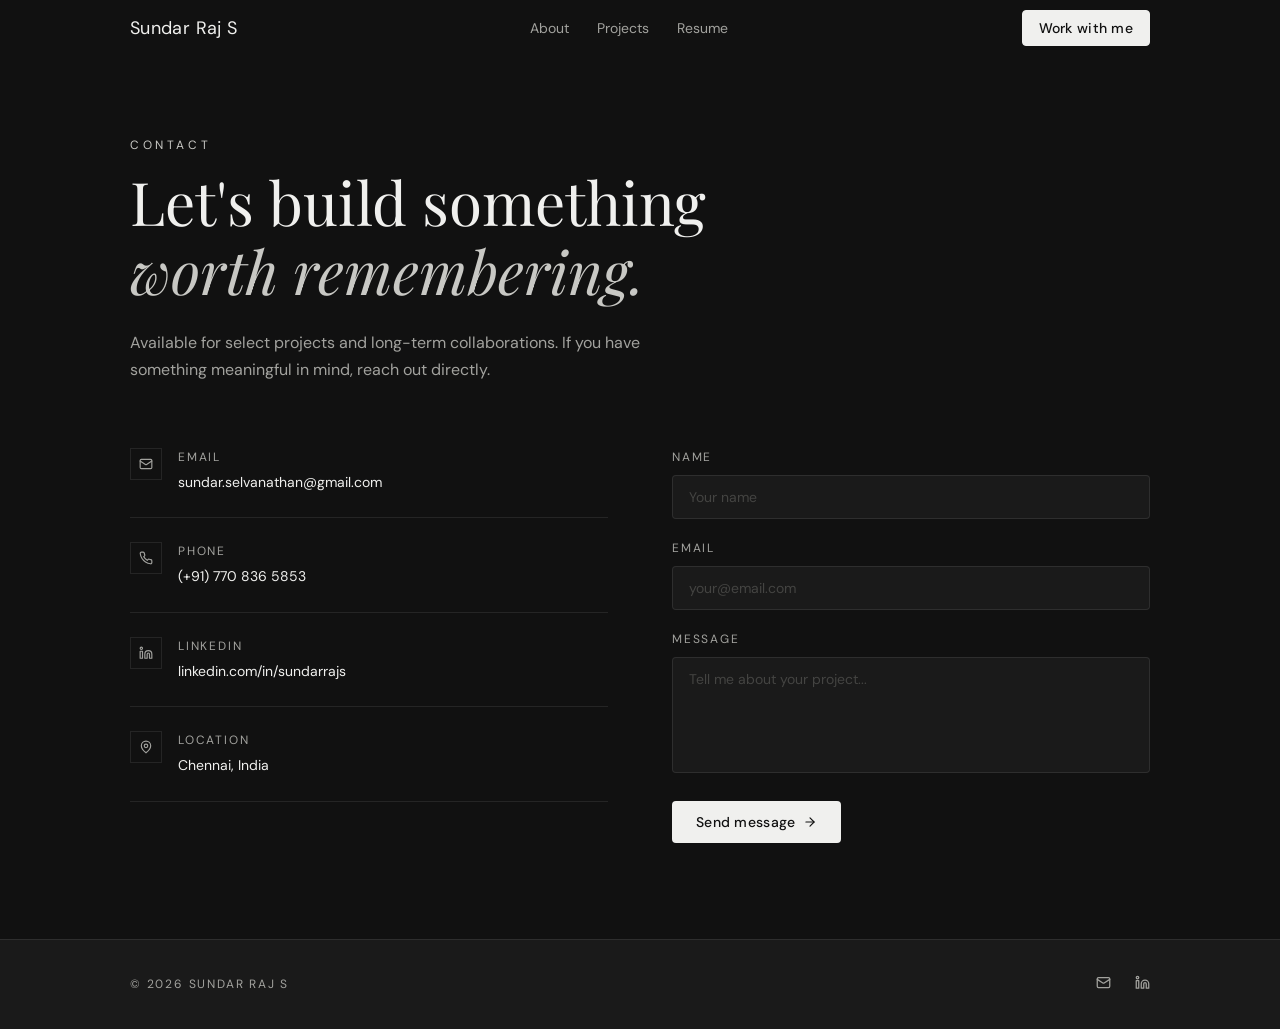
==== contact/index.html @ c05ba586 "refactor(urls): convert site pages to directory structure for clean extensionless URLs" ====
<!DOCTYPE html>
<html lang="en">
<head>
  <meta charset="UTF-8">
  <meta name="viewport" content="width=device-width, initial-scale=1.0">
  <title>Contact | Sundar Raj S</title>
  <meta name="description" content="Get in touch with Sundar Raj S - Available for select projects and long-term collaborations.">
  
  <link rel="stylesheet" href="../style.css?v=4.0.0">
  <link rel="icon" type="image/png" href="../assets/images/favicon.png">
  
  <!-- Microsoft Clarity -->
  <script type="text/javascript">
      (function(c,l,a,r,i,t,y){
          c[a]=c[a]||function(){(c[a].q=c[a].q||[]).push(arguments)};
          t=l.createElement(r);t.async=1;t.src="https://www.clarity.ms/tag/"+i;
          y=l.getElementsByTagName(r)[0];y.parentNode.insertBefore(t,y);
      })(window, document, "clarity", "script", "xtdjxrdz0n");
  </script>
</head>
<body>

  <!-- Header & Navigation -->
  <header id="main-header">
    <nav class="nav-container">
      <a href="../" class="nav-logo">Sundar Raj S</a>
      
      <ul class="nav-links" id="nav-links">
        <li><a href="../" class="nav-link">About</a></li>
        <li><a href="../projects/" class="nav-link">Projects</a></li>
        <li><a href="../resume/" class="nav-link">Resume</a></li>
      </ul>

      <div class="nav-controls">
        <a href="../contact/" class="btn-work active">Work with me</a>

        <button id="menu-btn" class="menu-toggle-btn" aria-label="Toggle navigation menu" aria-expanded="false" aria-controls="nav-links">
          <span class="menu-bar"></span>
          <span class="menu-bar"></span>
          <span class="menu-bar"></span>
        </button>
      </div>
    </nav>
  </header>

  <main>
    <section class="contact-page-section">
      <div class="container">
        <!-- Header -->
        <div class="reveal" style="margin-bottom: 4rem">
          <span class="section-subtitle">Contact</span>
          <h1 class="contact-headline">
            Let's build something<br>
            <em>worth remembering.</em>
          </h1>
          <p class="contact-subtext">
            Available for select projects and long-term collaborations. If you have something meaningful in mind, reach out directly.
          </p>
        </div>

        <div class="contact-grid">
          <!-- Contact Info -->
          <div class="contact-info-list reveal">
            <!-- Email -->
            <div class="contact-info-item">
              <div class="contact-icon-box">
                <svg viewBox="0 0 24 24" fill="none" stroke="currentColor" stroke-width="2" stroke-linecap="round" stroke-linejoin="round">
                  <rect width="20" height="16" x="2" y="4" rx="2"></rect>
                  <path d="m22 7-8.97 5.7a1.94 1.94 0 0 1-2.06 0L2 7"></path>
                </svg>
              </div>
              <div>
                <p class="contact-info-label">Email</p>
                <p class="contact-info-value"><a href="mailto:sundar.selvanathan@gmail.com">sundar.selvanathan@gmail.com</a></p>
              </div>
            </div>

            <!-- Phone -->
            <div class="contact-info-item">
              <div class="contact-icon-box">
                <svg viewBox="0 0 24 24" fill="none" stroke="currentColor" stroke-width="2" stroke-linecap="round" stroke-linejoin="round">
                  <path d="M22 16.92v3a2 2 0 0 1-2.18 2 19.79 19.79 0 0 1-8.63-3.07 19.5 19.5 0 0 1-6-6 19.79 19.79 0 0 1-3.07-8.67A2 2 0 0 1 4.11 2h3a2 2 0 0 1 2 1.72 12.84 12.84 0 0 0 .7 2.81 2 2 0 0 1-.45 2.11L8.09 9.91a16 16 0 0 0 6 6l1.27-1.27a2 2 0 0 1 2.11-.45 12.84 12.84 0 0 0 2.81.7A2 2 0 0 1 22 16.92z"></path>
                </svg>
              </div>
              <div>
                <p class="contact-info-label">Phone</p>
                <p class="contact-info-value"><a href="tel:+917708365853">(+91) 770 836 5853</a></p>
              </div>
            </div>

            <!-- LinkedIn -->
            <div class="contact-info-item">
              <div class="contact-icon-box">
                <svg viewBox="0 0 24 24" fill="none" stroke="currentColor" stroke-width="2" stroke-linecap="round" stroke-linejoin="round">
                  <path d="M16 8a6 6 0 0 1 6 6v7h-4v-7a2 2 0 0 0-2-2 2 2 0 0 0-2 2v7h-4v-7a6 6 0 0 1 6-6z"></path>
                  <rect width="4" height="12" x="2" y="9"></rect>
                  <circle cx="4" cy="4" r="2"></circle>
                </svg>
              </div>
              <div>
                <p class="contact-info-label">LinkedIn</p>
                <p class="contact-info-value"><a href="https://linkedin.com/in/sundarrajs" target="_blank" rel="noopener noreferrer">linkedin.com/in/sundarrajs</a></p>
              </div>
            </div>

            <!-- Location -->
            <div class="contact-info-item">
              <div class="contact-icon-box">
                <svg viewBox="0 0 24 24" fill="none" stroke="currentColor" stroke-width="2" stroke-linecap="round" stroke-linejoin="round">
                  <path d="M20 10c0 6-8 12-8 12s-8-6-8-12a8 8 0 0 1 16 0Z"></path>
                  <circle cx="12" cy="10" r="3"></circle>
                </svg>
              </div>
              <div>
                <p class="contact-info-label">Location</p>
                <p class="contact-info-value">Chennai, India</p>
              </div>
            </div>
          </div>

          <!-- Contact Form -->
          <div class="reveal">
            <form id="contact-form" class="contact-form">
              <input type="hidden" name="access_key" value="5748bf14-3ea9-4dca-8d05-3f5ce3cd092b">
              <div>
                <label for="name">Name</label>
                <input type="text" id="name" name="name" placeholder="Your name" required>
              </div>
              <div>
                <label for="email">Email</label>
                <input type="email" id="email" name="email" placeholder="your@email.com" required>
              </div>
              <div>
                <label for="message">Message</label>
                <textarea id="message" name="message" rows="5" placeholder="Tell me about your project..." required></textarea>
              </div>
              <button type="submit" class="btn-submit">
                <span>Send message</span>
                <svg viewBox="0 0 24 24" fill="none" stroke="currentColor" stroke-width="2" stroke-linecap="round" stroke-linejoin="round">
                  <line x1="5" y1="12" x2="19" y2="12"></line>
                  <polyline points="12 5 19 12 12 19"></polyline>
                </svg>
              </button>
            </form>

            <!-- Success state (hidden by default) -->
            <div id="contact-success" class="contact-success" style="display: none">
              <div class="contact-success-icon">
                <svg viewBox="0 0 24 24" fill="none" stroke="currentColor" stroke-width="2" stroke-linecap="round" stroke-linejoin="round">
                  <line x1="22" y1="2" x2="11" y2="13"></line>
                  <polygon points="22 2 15 22 11 13 2 9 22 2"></polygon>
                </svg>
              </div>
              <h3>Message sent.</h3>
              <p>I'll get back to you soon.</p>
            </div>
          </div>
        </div>
      </div>
    </section>
  </main>

  <!-- Footer -->
  <footer class="main-footer">
    <div class="container footer-container">
      <p>&copy; 2026 Sundar Raj S</p>
      <div class="social-links">
        <a href="mailto:sundar.selvanathan@gmail.com" aria-label="Email">
          <svg viewBox="0 0 24 24" fill="none" stroke="currentColor" stroke-width="2" stroke-linecap="round" stroke-linejoin="round">
            <rect width="20" height="16" x="2" y="4" rx="2"></rect>
            <path d="m22 7-8.97 5.7a1.94 1.94 0 0 1-2.06 0L2 7"></path>
          </svg>
        </a>
        <a href="https://linkedin.com/in/sundarrajs" target="_blank" rel="noopener noreferrer" aria-label="LinkedIn">
          <svg viewBox="0 0 24 24" fill="none" stroke="currentColor" stroke-width="2" stroke-linecap="round" stroke-linejoin="round">
            <path d="M16 8a6 6 0 0 1 6 6v7h-4v-7a2 2 0 0 0-2-2 2 2 0 0 0-2 2v7h-4v-7a6 6 0 0 1 6-6z"></path>
            <rect width="4" height="12" x="2" y="9"></rect>
            <circle cx="4" cy="4" r="2"></circle>
          </svg>
        </a>
      </div>
    </div>
  </footer>

  <script src="../script.js?v=4.2.0"></script>
</body>
</html>
---- style.css ----
/* ==========================================================================
   DESIGN TOKENS - EDITORIAL BRUTALIST (Figma Make)
   ========================================================================== */

@import url('https://fonts.googleapis.com/css2?family=Playfair+Display:ital,wght@0,400;0,500;0,600;1,400;1,500&family=DM+Sans:wght@300;400;500&display=swap');

:root {
  /* Fonts */
  --font-serif: 'Playfair Display', Georgia, serif;
  --font-sans: 'DM Sans', system-ui, -apple-system, sans-serif;

  /* Palette */
  --bg-primary: #111111;
  --bg-secondary: #1a1a1a;
  --bg-card: #1b1b1b;
  --text-primary: #f0f0ee;
  --text-secondary: #c8c8c4;
  --text-muted: #a2a29e;
  --border-color: rgba(240, 240, 238, 0.09);
  --accent: #c8c8c4;

  /* Layout */
  --max-width: 1100px;
  --header-height: 56px;
  --radius: 4px;
  --transition-smooth: all 0.3s cubic-bezier(0.16, 1, 0.3, 1);
}

/* ==========================================================================
   BASE & RESET
   ========================================================================== */

*, *::before, *::after {
  box-sizing: border-box;
  margin: 0;
  padding: 0;
}

html {
  scroll-behavior: smooth;
  scroll-padding-top: var(--header-height);
  font-size: 16px;
}

body {
  font-family: var(--font-sans);
  font-weight: 400;
  background-color: var(--bg-primary);
  color: var(--text-primary);
  line-height: 1.6;
  overflow-x: hidden;
}

h1, h2, h3, h4 {
  font-weight: 500;
  line-height: 1.5;
}

a {
  color: inherit;
  text-decoration: none;
  transition: var(--transition-smooth);
}

ul {
  list-style: none;
}

img {
  max-width: 100%;
  height: auto;
  display: block;
}

/* ==========================================================================
   LAYOUT UTILITIES
   ========================================================================== */

.container {
  max-width: var(--max-width);
  margin: 0 auto;
  padding: 0 2.5rem;
  width: 100%;
}

@media (min-width: 768px) {
  .container {
    padding: 0 2.5rem;
  }
}

/* ==========================================================================
   HEADER & NAVIGATION
   ========================================================================== */

#main-header {
  position: fixed;
  top: 0;
  left: 0;
  right: 0;
  z-index: 1000;
  height: var(--header-height);
  transition: background-color 0.4s ease, border-color 0.4s ease;
  background: transparent;
}

#main-header.scrolled {
  background: rgba(17, 17, 17, 0.96);
  backdrop-filter: blur(4px);
  -webkit-backdrop-filter: blur(4px);
  border-bottom: 1px solid var(--border-color);
}

.nav-container {
  max-width: var(--max-width);
  margin: 0 auto;
  padding: 0 2.5rem;
  height: 100%;
  display: flex;
  justify-content: space-between;
  align-items: center;
}

.nav-logo {
  font-weight: 400;
  font-size: 1.125rem;
  color: var(--text-primary);
  letter-spacing: 0.02em;
}

.nav-logo:hover {
  color: var(--text-secondary);
}

.nav-links {
  display: flex;
  gap: 0.25rem;
}

.nav-link {
  font-weight: 400;
  font-size: 0.875rem;
  color: var(--text-muted);
  padding: 0.375rem 0.75rem;
  transition: color 0.2s ease;
}

.nav-link:hover {
  color: var(--text-primary);
}

.nav-link.active {
  color: var(--text-primary);
}

.nav-controls {
  display: flex;
  align-items: center;
  gap: 0.75rem;
}

/* "Work with me" button */
.btn-work {
  font-size: 0.875rem;
  font-weight: 500;
  padding: 0.375rem 1rem;
  border: 1px solid var(--border-color);
  border-radius: var(--radius);
  color: var(--text-primary);
  letter-spacing: 0.02em;
  transition: all 0.2s ease;
}

.btn-work:hover {
  background: var(--text-primary);
  color: var(--bg-primary);
  border-color: var(--text-primary);
}

.btn-work.active {
  background: var(--text-primary);
  color: var(--bg-primary);
  border-color: var(--text-primary);
}

/* Mobile Menu Toggle */
.menu-toggle-btn {
  display: none;
  background: transparent;
  border: none;
  width: 28px;
  height: 20px;
  cursor: pointer;
  flex-direction: column;
  justify-content: space-between;
  padding: 0;
}

.menu-bar {
  display: block;
  width: 100%;
  height: 2px;
  background: var(--text-primary);
  transition: var(--transition-smooth);
}

/* ==========================================================================
   HERO SECTION (HOME PAGE)
   ========================================================================== */

.hero-section {
  min-height: 100vh;
  display: flex;
  flex-direction: column;
  justify-content: center;
  padding-top: var(--header-height);
}

.hero-container {
  padding-top: 6rem;
  padding-bottom: 8rem;
}

.hero-content {
  max-width: 100%;
}

/* Avatar */
.avatar-circle-wrapper {
  width: 72px;
  height: 72px;
  border-radius: 50%;
  overflow: hidden;
  background-color: #c8f2c1;
  margin-bottom: 2.5rem;
}

.avatar-img {
  width: 100%;
  height: 100%;
  object-fit: cover;
}

/* Headline */
.hero-title {
  font-family: var(--font-serif);
  font-size: clamp(2.25rem, 5vw, 4.5rem);
  font-weight: 400;
  line-height: 1.07;
  color: var(--text-primary);
  margin-bottom: 2rem;
  max-width: 56rem;
}

.hero-title em,
.hero-title .italic {
  font-style: italic;
  color: var(--text-secondary);
}

/* Subtext */
.hero-description {
  color: var(--text-muted);
  font-size: 1rem;
  line-height: 1.7;
  max-width: 36rem;
  margin-bottom: 2.5rem;
}

/* Stats */
.hero-stats {
  display: flex;
  align-items: flex-start;
  gap: 2.5rem;
  margin-bottom: 3rem;
}

.stat-item {
  display: flex;
  flex-direction: column;
  gap: 0.125rem;
}

.stat-num {
  font-family: var(--font-serif);
  font-size: 1.875rem;
  font-weight: 400;
  color: var(--text-primary);
}

.stat-label {
  font-size: 0.75rem;
  color: var(--text-muted);
  letter-spacing: 0.04em;
}

.stat-divider {
  width: 1px;
  height: 48px;
  background: var(--border-color);
  align-self: center;
}

/* CTAs */
.hero-actions {
  display: flex;
  flex-wrap: wrap;
  align-items: center;
  gap: 1rem;
}

.btn-primary {
  display: inline-flex;
  align-items: center;
  gap: 0.5rem;
  background: var(--text-primary);
  color: var(--bg-primary);
  padding: 0.625rem 1.5rem;
  font-size: 0.875rem;
  font-weight: 500;
  letter-spacing: 0.02em;
  border: none;
  border-radius: var(--radius);
  cursor: pointer;
  transition: opacity 0.2s ease;
}

.btn-primary:hover {
  opacity: 0.8;
}

.btn-primary .btn-arrow {
  width: 14px;
  height: 14px;
}

.btn-underline {
  font-size: 0.875rem;
  color: var(--text-muted);
  text-decoration: underline;
  text-underline-offset: 4px;
  text-decoration-color: rgba(110, 110, 106, 0.3);
  letter-spacing: 0.02em;
}

.btn-underline:hover {
  color: var(--text-primary);
}

/* ==========================================================================
   FEATURED / SELECTED WORK SECTION
   ========================================================================== */

.featured-section {
  background: var(--bg-secondary);
  border-top: 1px solid var(--border-color);
  padding: 6rem 0;
}

.section-subtitle {
  font-size: 0.75rem;
  letter-spacing: 0.3em;
  text-transform: uppercase;
  color: var(--text-secondary);
  margin-bottom: 0.75rem;
  display: block;
}

.section-title {
  font-family: var(--font-serif);
  font-size: clamp(1.875rem, 3vw, 2.5rem);
  font-weight: 400;
  color: var(--text-primary);
}

.featured-header {
  display: flex;
  align-items: flex-end;
  justify-content: space-between;
  margin-bottom: 3rem;
}

.all-projects-link {
  display: flex;
  align-items: center;
  gap: 0.5rem;
  font-size: 0.875rem;
  color: var(--text-muted);
  transition: color 0.2s ease;
}

.all-projects-link:hover {
  color: var(--text-primary);
}

.all-projects-link svg {
  width: 14px;
  height: 14px;
}

/* Project Cards */
.projects-grid {
  display: grid;
  grid-template-columns: repeat(2, 1fr);
  gap: 1.5rem;
}

.project-card {
  background: var(--bg-card);
  border: 1px solid var(--border-color);
  border-radius: var(--radius);
  overflow: hidden;
  cursor: pointer;
  transition: border-color 0.3s ease;
}

.project-card:hover {
  border-color: rgba(200, 200, 196, 0.25);
}

.project-card-image {
  aspect-ratio: 16 / 9;
  background: #252525;
  overflow: hidden;
  position: relative;
}

.project-card-image img {
  width: 100%;
  height: 100%;
  object-fit: cover;
  opacity: 0.6;
  filter: grayscale(0.4);
  transition: all 0.7s ease;
}

.project-card:hover .project-card-image img {
  opacity: 0.85;
  transform: scale(1.04);
}

.project-card-content {
  padding: 1.5rem;
}

.project-meta {
  font-size: 0.75rem;
  letter-spacing: 0.25em;
  text-transform: uppercase;
  color: var(--text-secondary);
  margin-bottom: 0.5rem;
  display: block;
}

.project-card-content h3 {
  font-family: var(--font-serif);
  font-size: 1.25rem;
  font-weight: 400;
  color: var(--text-primary);
  margin-bottom: 0.5rem;
}

.project-card-content p {
  font-size: 0.875rem;
  color: var(--text-muted);
  line-height: 1.7;
  margin-bottom: 1.25rem;
}

.project-tags {
  display: flex;
  flex-wrap: wrap;
  gap: 0.375rem;
}

.badge {
  font-size: 0.67rem;
  padding: 0.25rem 0.625rem;
  border: 1px solid var(--border-color);
  border-radius: var(--radius);
  color: var(--text-muted);
  text-transform: uppercase;
  letter-spacing: 0.15em;
}

/* Coming soon overlay */
.coming-soon-overlay {
  position: absolute;
  inset: 0;
  background: rgba(17, 17, 17, 0.6);
  display: flex;
  align-items: center;
  justify-content: center;
  opacity: 0;
  transition: opacity 0.3s ease;
}

.project-card:hover .coming-soon-overlay {
  opacity: 1;
}

.coming-soon-label {
  font-size: 0.75rem;
  letter-spacing: 0.3em;
  text-transform: uppercase;
  color: var(--text-muted);
  border: 1px solid var(--border-color);
  padding: 0.5rem 1rem;
  background: rgba(17, 17, 17, 0.8);
}

/* ==========================================================================
   PROJECTS PAGE
   ========================================================================== */

.projects-page-section {
  padding-top: calc(var(--header-height) + 5rem);
  padding-bottom: 6rem;
}

.page-header {
  margin-bottom: 3.5rem;
}

.page-title {
  font-family: var(--font-serif);
  font-size: clamp(2.25rem, 4vw, 3rem);
  font-weight: 400;
  color: var(--text-primary);
}

/* ==========================================================================
   RESUME PAGE
   ========================================================================== */

.resume-page-section {
  padding-top: calc(var(--header-height) + 5rem);
  padding-bottom: 8rem;
}

.resume-header {
  display: flex;
  align-items: flex-end;
  justify-content: space-between;
  margin-bottom: 4rem;
}

.resume-header h1 {
  font-size: clamp(2.25rem, 4vw, 3rem);
  font-weight: 600;
  color: var(--text-primary);
  margin-bottom: 0.25rem;
}

.resume-header p {
  font-size: 0.875rem;
  color: var(--text-muted);
}

.btn-download {
  display: inline-flex;
  align-items: center;
  gap: 0.5rem;
  border: 1px solid var(--border-color);
  border-radius: var(--radius);
  color: var(--text-primary);
  padding: 0.625rem 1.25rem;
  font-size: 0.875rem;
  font-weight: 500;
  letter-spacing: 0.02em;
  background: transparent;
  cursor: pointer;
  transition: all 0.2s ease;
  flex-shrink: 0;
}

.btn-download:hover {
  background: var(--text-primary);
  color: var(--bg-primary);
}

.btn-download svg {
  width: 14px;
  height: 14px;
}

/* Timeline */
.timeline {
  position: relative;
  max-width: 800px;
}

.timeline-entry {
  position: relative;
  display: flex;
  gap: 1rem;
  padding-bottom: 2.5rem;
}

/* Timeline dot */
.timeline-dot-col {
  width: 40px;
  position: relative;
  flex-shrink: 0;
  display: flex;
  flex-direction: column;
  align-items: center;
  padding-top: 0.5rem;
}

.timeline-dot-col::after {
  content: '';
  position: absolute;
  top: 1.125rem; /* starts right below the dot */
  bottom: -2.5rem; /* extends to meet the next dot */
  width: 1px;
  background: var(--border-color);
  z-index: 1;
}

.timeline-entry:last-child .timeline-dot-col::after {
  display: none;
}

.timeline-dot {
  width: 10px;
  height: 10px;
  border-radius: 50%;
  z-index: 10;
  box-shadow: 0 0 0 4px var(--bg-primary);
}

/* Timeline text layout (No cards) */
.timeline-card {
  flex: 1;
  min-width: 0;
  background: transparent;
  border: none;
  padding: 0 0 0.5rem 0;
}

.timeline-card-header {
  display: flex;
  align-items: flex-start;
  justify-content: space-between;
  gap: 1rem;
  margin-bottom: 0.35rem;
}

.company-name {
  font-size: 1.125rem;
  font-weight: 500;
  color: var(--text-primary);
  padding-left: 0; /* removed card border left */
}

.current-badge {
  font-size: 0.58rem;
  padding: 0.125rem 0.5rem;
  background: rgba(200, 200, 196, 0.1);
  color: var(--text-secondary);
  border: 1px solid rgba(200, 200, 196, 0.2);
  border-radius: var(--radius);
  text-transform: uppercase;
  letter-spacing: 0.15em;
}

.timeline-period {
  font-size: 0.75rem;
  color: var(--text-muted);
  white-space: nowrap;
  flex-shrink: 0;
  margin-top: 0.25rem;
  font-variant-numeric: tabular-nums;
}

.company-detail {
  font-size: 0.75rem;
  color: var(--text-muted);
  margin-bottom: 0.5rem;
}

.role-row {
  display: flex;
  align-items: center;
  gap: 0.5rem;
  margin-bottom: 0.75rem;
}

.role-title {
  font-size: 1.05rem;
  font-weight: 600;
  color: var(--text-primary);
}

.role-type-badge {
  font-size: 0.75rem;
  color: var(--text-muted);
  background: #252525;
  padding: 0.125rem 0.5rem;
  border-radius: var(--radius);
}

.timeline-bullets {
  display: flex;
  flex-direction: column;
  gap: 0.5rem;
  border-top: none; /* removed top divider border */
  padding-top: 0;
}

.timeline-bullets p {
  font-size: 0.875rem;
  color: var(--text-muted);
  line-height: 1.7;
}

.timeline-bullets p strong {
  color: var(--text-primary);
  font-weight: 500;
}

/* Two-column layout grid for Resume Page */
.resume-grid {
  display: grid;
  grid-template-columns: 1.6fr 1fr;
  gap: 5rem;
  align-items: start;
}

/* Resume Sidebar (Awards, Education, Skills) */
.resume-sidebar {
  display: flex;
  flex-direction: column;
  gap: 3.5rem;
  position: sticky;
  top: calc(var(--header-height) + 2rem);
}

.resume-extras {
  border-top: none; /* removed old top border */
  padding-top: 0;
  margin-top: 0;
  display: flex;
  flex-direction: column;
  gap: 3.5rem;
}

.resume-extras .section-subtitle {
  margin-bottom: 1.5rem;
}

.award-item {
  display: flex;
  gap: 0.75rem;
  align-items: flex-start;
  border: 1px solid var(--border-color);
  border-radius: var(--radius);
  padding: 0.75rem 1rem;
}

.award-item + .award-item {
  margin-top: 0.75rem;
}

.award-marker {
  color: var(--text-secondary);
  flex-shrink: 0;
  margin-top: 0.125rem;
}

.award-item p {
  font-size: 0.875rem;
  color: var(--text-primary);
  font-weight: 500;
  line-height: 1.7;
}

.education-card {
  border: 1px solid var(--border-color);
  border-radius: var(--radius);
  padding: 1.25rem;
}

.education-card .edu-name {
  font-size: 0.875rem;
  font-weight: 600;
  color: var(--text-primary);
  margin-bottom: 0.125rem;
}

.education-card .edu-college {
  font-size: 0.875rem;
  color: var(--text-muted);
}

.education-card .edu-degree {
  font-size: 0.875rem;
  color: var(--text-muted);
  margin-top: 0.25rem;
}

.education-card .edu-year {
  font-size: 0.75rem;
  color: rgba(110, 110, 106, 0.6);
  margin-top: 0.25rem;
  letter-spacing: 0.02em;
}

.skills-tag-list {
  display: flex;
  flex-wrap: wrap;
  gap: 0.5rem;
}

.skills-tag-list .badge {
  font-size: 0.75rem;
  padding: 0.375rem 0.75rem;
}

/* ==========================================================================
   CONTACT PAGE
   ========================================================================== */

.contact-page-section {
  padding-top: calc(var(--header-height) + 5rem);
  padding-bottom: 6rem;
}

.contact-headline {
  font-family: var(--font-serif);
  font-size: clamp(2.25rem, 5vw, 3.75rem);
  font-weight: 400;
  color: var(--text-primary);
  margin-bottom: 1.5rem;
  line-height: 1.15;
  max-width: 48rem;
}

.contact-headline em {
  color: var(--text-secondary);
}

.contact-subtext {
  color: var(--text-muted);
  font-size: 1rem;
  max-width: 32rem;
  line-height: 1.7;
}

.contact-grid {
  display: grid;
  grid-template-columns: 1fr 1fr;
  gap: 4rem;
  margin-top: 4rem;
}

/* Contact info items */
.contact-info-list {
  display: flex;
  flex-direction: column;
  gap: 1.5rem;
}

.contact-info-item {
  display: flex;
  align-items: flex-start;
  gap: 1rem;
  border-bottom: 1px solid var(--border-color);
  padding-bottom: 1.5rem;
}

.contact-icon-box {
  width: 32px;
  height: 32px;
  border: 1px solid var(--border-color);
  display: flex;
  align-items: center;
  justify-content: center;
  flex-shrink: 0;
}

.contact-icon-box svg {
  width: 14px;
  height: 14px;
  color: var(--text-muted);
}

.contact-info-label {
  font-size: 0.75rem;
  color: var(--text-muted);
  letter-spacing: 0.15em;
  text-transform: uppercase;
  margin-bottom: 0.25rem;
}

.contact-info-value {
  font-size: 0.875rem;
  color: var(--text-primary);
}

.contact-info-value a {
  color: var(--text-primary);
}

.contact-info-value a:hover {
  color: var(--text-secondary);
}

/* Contact form */
.contact-form {
  display: flex;
  flex-direction: column;
  gap: 1.25rem;
}

.contact-form label {
  font-size: 0.75rem;
  letter-spacing: 0.15em;
  text-transform: uppercase;
  color: var(--text-muted);
  display: block;
  margin-bottom: 0.5rem;
}

.contact-form input,
.contact-form textarea {
  width: 100%;
  background: var(--bg-secondary);
  border: 1px solid var(--border-color);
  border-radius: var(--radius);
  padding: 0.75rem 1rem;
  font-size: 0.875rem;
  font-family: var(--font-sans);
  color: var(--text-primary);
  transition: border-color 0.2s ease;
  outline: none;
}

.contact-form input::placeholder,
.contact-form textarea::placeholder {
  color: rgba(110, 110, 106, 0.5);
}

.contact-form input:focus,
.contact-form textarea:focus {
  border-color: rgba(200, 200, 196, 0.4);
}

.contact-form textarea {
  resize: none;
}

.btn-submit {
  display: inline-flex;
  align-items: center;
  gap: 0.5rem;
  background: var(--text-primary);
  color: var(--bg-primary);
  border-radius: var(--radius);
  padding: 0.75rem 1.5rem;
  font-size: 0.875rem;
  font-family: var(--font-sans);
  font-weight: 500;
  letter-spacing: 0.02em;
  border: none;
  cursor: pointer;
  transition: opacity 0.2s ease;
  width: fit-content;
}

.btn-submit:hover {
  opacity: 0.8;
}

.btn-submit svg {
  width: 14px;
  height: 14px;
}

/* Success state */
.contact-success {
  border: 1px solid var(--border-color);
  padding: 2rem;
  display: flex;
  flex-direction: column;
  align-items: flex-start;
  gap: 1rem;
}

.contact-success-icon {
  width: 40px;
  height: 40px;
  border: 1px solid var(--text-secondary);
  display: flex;
  align-items: center;
  justify-content: center;
}

.contact-success-icon svg {
  width: 14px;
  height: 14px;
  color: var(--text-secondary);
}

.contact-success h3 {
  font-family: var(--font-serif);
  font-weight: 500;
  color: var(--text-primary);
}

.contact-success p {
  font-size: 0.875rem;
  color: var(--text-muted);
}

/* ==========================================================================
   FOOTER
   ========================================================================== */

.main-footer {
  border-top: 1px solid var(--border-color);
  background: var(--bg-secondary);
}

.footer-container {
  display: flex;
  flex-direction: row;
  align-items: center;
  justify-content: space-between;
  gap: 1rem;
  padding-top: 2rem;
  padding-bottom: 2rem;
}

.footer-container p {
  font-size: 0.75rem;
  color: var(--text-muted);
  letter-spacing: 0.15em;
  text-transform: uppercase;
}

.social-links {
  display: flex;
  gap: 1.5rem;
}

.social-links a {
  color: var(--text-muted);
  transition: color 0.2s ease;
}

.social-links a:hover {
  color: var(--text-primary);
}

.social-links svg {
  width: 15px;
  height: 15px;
}

/* ==========================================================================
   SCROLL REVEAL ANIMATIONS
   ========================================================================== */

.reveal {
  opacity: 0;
  transform: translateY(16px);
  transition: opacity 0.55s ease, transform 0.55s ease;
}

.reveal.visible {
  opacity: 1;
  transform: translateY(0);
}

/* Staggered children */
.reveal-stagger > .reveal {
  transition-delay: calc(var(--stagger-index, 0) * 80ms);
}

/* ==========================================================================
   MOBILE RESPONSIVE
   ========================================================================== */

@media (max-width: 768px) {
  .container {
    padding: 0 1.5rem;
  }

  .nav-container {
    padding: 0 1.5rem;
  }

  /* Mobile nav */
  .nav-links {
    position: fixed;
    top: 0;
    left: 0;
    width: 100vw;
    height: 100vh;
    background: var(--bg-primary);
    flex-direction: column;
    align-items: center;
    justify-content: center;
    gap: 2rem;
    transform: translateY(-100%);
    transition: transform 0.35s cubic-bezier(0.16, 1, 0.3, 1), opacity 0.35s ease, visibility 0.35s ease;
    z-index: 999;
    opacity: 0;
    visibility: hidden;
    pointer-events: none;
  }

  .nav-links.active {
    transform: translateY(0);
    opacity: 1;
    visibility: visible;
    pointer-events: auto;
  }

  .nav-link {
    font-size: 1.25rem;
  }

  .nav-logo {
    font-size: 1.05rem;
  }

  .nav-controls {
    gap: 1.25rem;
  }

  .menu-toggle-btn {
    display: flex;
    z-index: 1001;
  }

  .btn-work {
    display: inline-block;
    font-size: 0.75rem;
    padding: 0.3125rem 0.75rem;
  }

  /* Hero */
  .hero-container {
    padding-top: 4rem;
    padding-bottom: 4rem;
  }

  .hero-stats {
    gap: 1.5rem;
  }

  .stat-divider {
    height: 36px;
  }

  /* Project grid */
  .projects-grid {
    grid-template-columns: 1fr;
  }

  /* Featured header */
  .featured-header {
    flex-direction: column;
    align-items: flex-start;
    gap: 1rem;
  }

  .all-projects-link {
    display: none;
  }

  .all-projects-link-mobile {
    display: flex;
    align-items: center;
    gap: 0.5rem;
    font-size: 0.875rem;
    color: var(--text-muted);
    margin-top: 2rem;
  }

  .all-projects-link-mobile:hover {
    color: var(--text-primary);
  }

  .all-projects-link-mobile svg {
    width: 14px;
    height: 14px;
  }

  /* Resume */
  .resume-header {
    flex-direction: column;
    align-items: flex-start;
    gap: 1.5rem;
  }

  .resume-grid {
    grid-template-columns: 1fr;
    gap: 4rem;
  }

  .resume-sidebar {
    position: static;
  }

  /* Contact */
  .contact-grid {
    grid-template-columns: 1fr;
    gap: 3rem;
  }

  /* Footer */
  .footer-container {
    flex-direction: column;
    align-items: center;
    text-align: center;
    gap: 1.5rem;
    padding-top: 2.5rem;
    padding-bottom: 2.5rem;
  }
}

/* Company logo integration in career timeline */
.company-logo {
  height: 24px;
  width: auto;
  max-height: 28px;
  display: inline-block;
  vertical-align: middle;
}

img.company-logo {
  opacity: 1;
}

@media (min-width: 769px) {
  .all-projects-link-mobile {
    display: none;
  }
}

/* ==========================================================================
   CASE STUDY STYLING
   ========================================================================== */

.case-study-page-section {
  padding: 4rem 0 8rem 0;
}

.case-study-back-link {
  display: inline-flex;
  align-items: center;
  gap: 0.5rem;
  font-size: 0.875rem;
  color: var(--text-muted);
  text-decoration: none;
  margin-bottom: 2.5rem;
  transition: var(--transition-smooth);
}

.case-study-back-link:hover {
  color: var(--text-primary);
}

.case-study-back-link svg {
  width: 16px;
  height: 16px;
  transition: transform 0.2s ease;
}

.case-study-back-link:hover svg {
  transform: translateX(-4px);
}

.case-study-hero {
  margin-bottom: 4rem;
}

.case-study-title {
  font-family: var(--font-serif);
  font-size: clamp(2rem, 4.5vw, 3.75rem);
  font-weight: 500;
  line-height: 1.15;
  color: var(--text-primary);
  margin-bottom: 1.5rem;
}

.case-study-subtitle {
  font-size: 1.125rem;
  line-height: 1.6;
  color: var(--text-secondary);
  max-width: 850px;
  margin-bottom: 3.5rem;
}

/* Metadata Grid */
.case-study-meta-grid {
  display: grid;
  grid-template-columns: repeat(4, 1fr);
  border-top: 1px solid var(--border-color);
  border-bottom: 1px solid var(--border-color);
  padding: 2rem 0;
  gap: 2rem;
}

.meta-item {
  display: flex;
  flex-direction: column;
  gap: 0.5rem;
}

.meta-label {
  font-size: 0.75rem;
  text-transform: uppercase;
  letter-spacing: 0.05em;
  color: var(--text-muted);
}

.meta-value {
  font-size: 0.875rem;
  color: var(--text-primary);
  line-height: 1.4;
}

/* Case Study Body */
.case-study-content {
  max-width: 900px;
  margin: 0 auto;
}

.case-study-section {
  margin-bottom: 5rem;
}

.case-study-section-title {
  font-family: var(--font-serif);
  font-size: 1.5rem;
  font-weight: 500;
  color: var(--text-primary);
  margin-bottom: 1.25rem;
}

.case-study-section p {
  font-size: 1rem;
  line-height: 1.8;
  color: var(--text-muted);
  margin-bottom: 1.5rem;
}

.case-study-section p strong {
  color: var(--text-primary);
}

.case-study-quote {
  font-family: var(--font-serif);
  font-size: 1.5rem;
  font-style: italic;
  line-height: 1.5;
  color: var(--text-primary);
  padding-left: 2rem;
  border-left: 2px solid var(--text-muted);
  margin: 3.5rem 0;
}

/* Side-by-side grid */
.case-study-grid-2col {
  display: grid;
  grid-template-columns: 1fr 1fr;
  gap: 4rem;
  align-items: center;
  margin-bottom: 5rem;
}

.case-study-grid-2col.reverse .grid-image-col {
  order: -1;
}

.grid-text-col p {
  font-size: 1rem;
  line-height: 1.8;
  color: var(--text-muted);
}

.grid-image-col {
  display: flex;
  justify-content: center;
  background: var(--bg-secondary);
  padding: 3rem;
  border: 1px solid var(--border-color);
}

.grid-image-col img {
  max-width: 100%;
  height: auto;
  max-height: 480px;
  object-fit: contain;
}

/* Full Width Display */
.case-study-full-image {
  margin: 5rem 0;
  background: var(--bg-secondary);
  padding: 3rem;
  border: 1px solid var(--border-color);
  display: flex;
  justify-content: center;
}

.case-study-full-image img {
  max-width: 100%;
  height: auto;
  max-height: 600px;
  object-fit: contain;
}

/* Responsive */
@media (max-width: 768px) {
  .case-study-meta-grid {
    grid-template-columns: repeat(2, 1fr);
    gap: 1.5rem;
  }
  
  .case-study-grid-2col {
    grid-template-columns: 1fr;
    gap: 2rem;
  }
  
  .case-study-grid-2col.reverse .grid-image-col {
    order: 0;
  }
  
  .grid-image-col, .case-study-full-image {
    padding: 1.5rem;
  }
}

/* ==========================================================================
   TESTIMONIALS SECTION (HORIZONTAL AUTO-SCROLL CAROUSEL)
   ========================================================================== */

.testimonials-section {
  padding: 6rem 0;
  background-color: var(--bg-primary);
  border-top: 1px solid var(--border-color);
  border-bottom: 1px solid var(--border-color);
}

.testimonials-header {
  margin-bottom: 2.5rem;
  max-width: 700px;
  text-align: left;
}

/* Carousel Outer Wrapper — full width viewport with dots below */
.testimonials-carousel-wrapper {
  display: flex;
  flex-direction: column;
  gap: 0;
  width: 100%;
}

/* Nav Buttons — static flex children, not absolute */
.carousel-nav-btn {
  flex-shrink: 0;
  width: 44px;
  height: 44px;
  border-radius: 50%;
  background: var(--bg-card);
  border: 1px solid var(--border-color);
  color: var(--text-primary);
  display: flex;
  align-items: center;
  justify-content: center;
  cursor: pointer;
  box-shadow: 0 4px 12px rgba(0, 0, 0, 0.4);
  transition: all 0.25s ease;
}

.carousel-nav-btn:hover {
  background: var(--text-primary);
  color: var(--bg-primary);
  border-color: var(--text-primary);
  transform: scale(1.08);
}

.carousel-nav-btn svg {
  width: 20px;
  height: 20px;
  pointer-events: none;
}

/* Viewport — takes remaining space */
.testimonials-carousel-viewport {
  flex: 1;
  min-width: 0;
  overflow-x: auto;
  scroll-behavior: smooth;
  -webkit-overflow-scrolling: touch;
  scrollbar-width: none;
  -ms-overflow-style: none;
  padding: 1rem 0;
}

.testimonials-carousel-viewport::-webkit-scrollbar {
  display: none;
}

/* Carousel Track */
.testimonials-track {
  display: flex;
  gap: 1.5rem;
}

/* Testimonial Card */
.testimonial-card {
  flex: 0 0 calc((100% - 1rem) / 1.15);
  background: var(--bg-card);
  border: 1px solid var(--border-color);
  border-radius: var(--radius);
  padding: 1.5rem 1.35rem 1.25rem;
  display: flex;
  flex-direction: column;
  align-items: flex-start;
  text-align: left;
  justify-content: space-between;
  box-shadow: 0 8px 24px rgba(0, 0, 0, 0.2);
  transition: transform 0.3s ease, border-color 0.3s ease, box-shadow 0.3s ease;
  box-sizing: border-box;
}

@media (min-width: 768px) {
  .testimonial-card {
    flex: 0 0 calc((100% - 1.5rem) / 1.8);
  }
}

@media (min-width: 992px) {
  .testimonial-card {
    flex: 0 0 calc((100% - 2.5rem) / 2.15);
  }
}

.testimonial-card:hover {
  border-color: rgba(240, 240, 238, 0.25);
  transform: translateY(-3px);
  box-shadow: 0 12px 30px rgba(0, 0, 0, 0.3);
}

.testimonial-quote-icon {
  width: 44px;
  height: 44px;
  color: rgba(240, 240, 238, 0.12);
  margin-bottom: 0.75rem;
  user-select: none;
  flex-shrink: 0;
  display: block;
}

/* Text — NO line-clamp. JS handles truncation. */
.testimonial-text {
  font-size: 0.875rem;
  line-height: 1.6;
  color: var(--text-secondary);
  text-align: left;
  font-weight: 400;
  margin-bottom: 1.25rem;
}

/* Inline "Read more" / "Read less" span inside the <p> */
.testimonial-read-toggle {
  color: var(--text-muted);
  cursor: pointer;
  font-weight: 500;
  white-space: nowrap;
  text-decoration: underline;
  transition: color 0.2s ease;
}

.testimonial-read-toggle:hover {
  color: var(--text-primary);
  text-decoration: underline;
}

/* Footer: Horizontal Avatar + Name/Role */
.testimonial-footer {
  margin-top: auto;
  display: flex;
  align-items: center;
  gap: 0.75rem;
  width: 100%;
  border-top: 1px solid var(--border-color);
  padding-top: 1rem;
}

.author-avatar-wrapper {
  flex-shrink: 0;
}

.author-avatar-img {
  width: 40px;
  height: 40px;
  border-radius: 50%;
  display: flex;
  align-items: center;
  justify-content: center;
  font-weight: 600;
  font-size: 0.875rem;
  color: #ffffff;
  object-fit: cover;
  border: 1px solid rgba(240, 240, 238, 0.15);
  box-shadow: 0 4px 10px rgba(0, 0, 0, 0.2);
}

.author-avatar-photo {
  width: 40px;
  height: 40px;
  border-radius: 50%;
  object-fit: cover;
  border: 1px solid rgba(240, 240, 238, 0.15);
  box-shadow: 0 4px 10px rgba(0, 0, 0, 0.2);
}

.author-details {
  display: flex;
  flex-direction: column;
  align-items: flex-start;
  text-align: left;
  gap: 0.1rem;
}

.author-name {
  font-size: 0.875rem;
  font-weight: 600;
  color: var(--text-primary);
  letter-spacing: 0.01em;
}

.author-name-link {
  color: var(--text-primary);
  text-decoration: none;
  position: relative;
  display: inline-block;
}

.author-name-link::after {
  content: '';
  position: absolute;
  left: 0;
  bottom: 1px;
  width: 100%;
  height: 1px;
  background-color: var(--text-primary);
  transform: scaleX(0);
  transform-origin: bottom left;
  transition: transform 0.3s cubic-bezier(0.16, 1, 0.3, 1);
}

.author-name-link:hover {
  color: var(--text-primary);
}

.author-name-link:hover::after {
  transform: scaleX(1);
}

.author-title {
  font-size: 0.75rem;
  color: var(--text-muted);
  line-height: 1.3;
}

.linkedin-verified-badge {
  display: inline-flex;
  align-items: center;
  gap: 0.25rem;
  font-size: 0.7rem;
  color: var(--text-muted);
  margin-top: 0.1rem;
  font-weight: 400;
  transition: color 0.2s ease;
}

.linkedin-verified-badge:hover {
  color: var(--text-primary);
}

.linkedin-icon {
  width: 11px;
  height: 11px;
}




/* Bottom Controls Toolbar (Prev + Dots + Next) */
.testimonials-controls {
  display: flex;
  align-items: center;
  justify-content: center;
  gap: 1.25rem;
  margin-top: 1.5rem;
  width: 100%;
}

/* Dots / Line Indicator with Timing Fill */
.testimonials-dots {
  display: flex;
  justify-content: center;
  align-items: center;
  gap: 0.5rem;
  margin-top: 0;
  width: auto;
}

/* Inactive: small circle dot */
.testimonials-dots .dot {
  width: 6px;
  height: 6px;
  border-radius: 50%;
  background: rgba(240, 240, 238, 0.2);
  position: relative;
  overflow: hidden;
  cursor: pointer;
  border: none;
  padding: 0;
  transition: all 0.35s ease;
}

.testimonials-dots .dot:hover {
  background: rgba(240, 240, 238, 0.45);
}

/* Active: elongated line with timer fill */
.testimonials-dots .dot.active {
  width: 36px;
  height: 5px;
  border-radius: 3px;
  background: rgba(240, 240, 238, 0.12);
}

.testimonials-dots .dot-progress {
  position: absolute;
  top: 0;
  left: 0;
  height: 100%;
  width: 0%;
  background: var(--text-muted);
  border-radius: 3px;
  pointer-events: none;
}

@keyframes dotProgressFill {
  0% { width: 0%; }
  100% { width: 100%; }
}

.testimonials-dots .dot.active .dot-progress {
  animation: dotProgressFill 4s linear forwards;
}

.testimonials-carousel-wrapper.paused .testimonials-dots .dot.active .dot-progress {
  animation-play-state: paused;
}

/* ==========================================================================
   TESTIMONIAL MODAL DIALOG
   ========================================================================== */

.modal-backdrop {
  position: fixed;
  top: 0;
  left: 0;
  width: 100vw;
  height: 100vh;
  background: rgba(0, 0, 0, 0.78);
  backdrop-filter: blur(8px);
  -webkit-backdrop-filter: blur(8px);
  z-index: 1000;
  display: flex;
  align-items: center;
  justify-content: center;
  padding: 1.5rem;
  opacity: 0;
  visibility: hidden;
  transition: opacity 0.3s ease, visibility 0.3s ease;
}

.modal-backdrop.open {
  opacity: 1;
  visibility: visible;
}

.modal-card {
  background: var(--bg-card);
  border: 1px solid rgba(240, 240, 238, 0.15);
  border-radius: var(--radius);
  max-width: 640px;
  width: 100%;
  max-height: 85vh;
  overflow-y: auto;
  position: relative;
  padding: 2.25rem 2rem 2rem;
  box-shadow: 0 20px 50px rgba(0, 0, 0, 0.6);
  transform: scale(0.95) translateY(15px);
  transition: transform 0.3s cubic-bezier(0.16, 1, 0.3, 1);
  box-sizing: border-box;
}

.modal-backdrop.open .modal-card {
  transform: scale(1) translateY(0);
}

.modal-close-btn {
  position: absolute;
  top: 1.25rem;
  right: 1.25rem;
  width: 36px;
  height: 36px;
  border-radius: 50%;
  background: rgba(240, 240, 238, 0.08);
  border: 1px solid var(--border-color);
  color: var(--text-primary);
  display: flex;
  align-items: center;
  justify-content: center;
  cursor: pointer;
  transition: all 0.2s ease;
}

.modal-close-btn:hover {
  background: var(--text-primary);
  color: var(--bg-primary);
  transform: scale(1.05);
}

.modal-close-btn svg {
  width: 18px;
  height: 18px;
}

.modal-quote-icon {
  width: 48px;
  height: 48px;
  color: rgba(240, 240, 238, 0.12);
  margin-bottom: 1rem;
}

.modal-body {
  margin-bottom: 1.75rem;
}

.modal-text {
  font-size: 0.95rem;
  line-height: 1.7;
  color: var(--text-primary);
  white-space: pre-line;
}

.modal-footer {
  display: flex;
  align-items: center;
  gap: 0.85rem;
  border-top: 1px solid var(--border-color);
  padding-top: 1.25rem;
}

@media (max-width: 768px) {
  .modal-backdrop {
    padding: 1rem;
  }
  .modal-card {
    padding: 1.75rem 1.25rem 1.5rem;
    border-radius: var(--radius);
    max-height: 88vh;
  }
  .modal-text {
    font-size: 0.9rem;
    line-height: 1.65;
  }
}
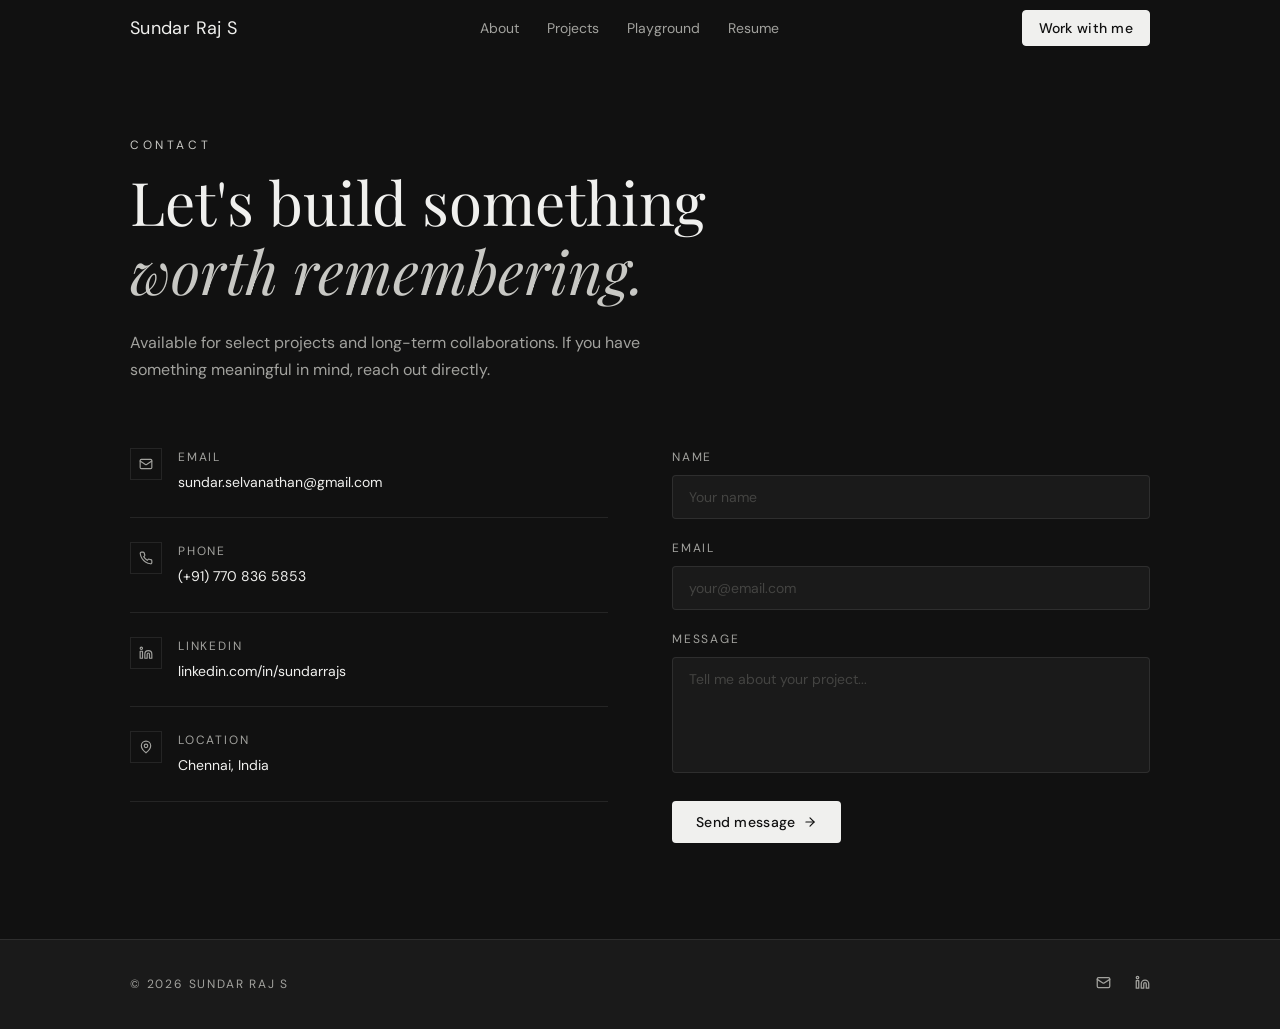
==== commit a0918419: "Add Playground section and Claro PDF Exporter detail page" ====
--- a/contact/index.html
+++ b/contact/index.html
@@ -28,6 +28,7 @@
       <ul class="nav-links" id="nav-links">
         <li><a href="../" class="nav-link">About</a></li>
         <li><a href="../projects/" class="nav-link">Projects</a></li>
+        <li><a href="../playground/" class="nav-link">Playground</a></li>
         <li><a href="../resume/" class="nav-link">Resume</a></li>
       </ul>
 
--- a/style.css
+++ b/style.css
@@ -1567,6 +1567,7 @@
   text-align: left;
   font-weight: 400;
   margin-bottom: 1.25rem;
+  white-space: pre-line;
 }
 
 /* Inline "Read more" / "Read less" span inside the <p> */
@@ -1876,12 +1877,374 @@
     border-radius: var(--radius);
     max-height: 88vh;
   }
-  .modal-text {
-    font-size: 0.9rem;
-    line-height: 1.65;
-  }
-}
-
-
-
-
+}
+
+/* ==========================================================================
+   PLAYGROUND PAGE
+   ========================================================================== */
+
+.playground-page-section {
+  padding-top: calc(var(--header-height) + 5rem);
+  padding-bottom: 6rem;
+}
+
+.playground-intro {
+  max-width: 720px;
+  font-size: 1rem;
+  color: var(--text-muted);
+  line-height: 1.7;
+  margin-top: 1rem;
+  margin-bottom: 3rem;
+}
+
+/* Hero Showcase Card */
+.playground-hero-card {
+  background: var(--bg-card);
+  border: 1px solid var(--border-color);
+  border-radius: var(--radius);
+  padding: 2.25rem;
+  margin-bottom: 4rem;
+  display: grid;
+  grid-template-columns: 1.1fr 0.9fr;
+  gap: 2.5rem;
+  align-items: center;
+  position: relative;
+  overflow: hidden;
+  transition: border-color 0.3s ease, box-shadow 0.3s ease;
+}
+
+.playground-hero-card:hover {
+  border-color: rgba(200, 200, 196, 0.25);
+  box-shadow: 0 16px 40px rgba(0, 0, 0, 0.4);
+}
+
+.hero-plugin-header {
+  display: flex;
+  align-items: center;
+  gap: 1rem;
+  margin-bottom: 1.25rem;
+}
+
+.plugin-icon-img {
+  width: 52px;
+  height: 52px;
+  border-radius: 12px;
+  border: 1px solid var(--border-color);
+  background: #1e1e1e;
+  flex-shrink: 0;
+}
+
+.plugin-header-meta {
+  display: flex;
+  flex-direction: column;
+  gap: 0.35rem;
+}
+
+.plugin-status-badge {
+  display: inline-flex;
+  align-items: center;
+  gap: 0.45rem;
+  font-size: 0.7rem;
+  letter-spacing: 0.15em;
+  text-transform: uppercase;
+  color: #4ade80;
+  font-weight: 500;
+}
+
+.pulse-dot {
+  width: 7px;
+  height: 7px;
+  border-radius: 50%;
+  background-color: #22c55e;
+  box-shadow: 0 0 0 0 rgba(34, 197, 94, 0.7);
+  animation: pulse-green 2s infinite;
+}
+
+@keyframes pulse-green {
+  0% {
+    transform: scale(0.95);
+    box-shadow: 0 0 0 0 rgba(34, 197, 94, 0.7);
+  }
+  70% {
+    transform: scale(1);
+    box-shadow: 0 0 0 6px rgba(34, 197, 94, 0);
+  }
+  100% {
+    transform: scale(0.95);
+    box-shadow: 0 0 0 0 rgba(34, 197, 94, 0);
+  }
+}
+
+.plugin-title {
+  font-family: var(--font-serif);
+  font-size: clamp(1.75rem, 2.5vw, 2.25rem);
+  font-weight: 500;
+  color: var(--text-primary);
+  line-height: 1.2;
+}
+
+.hero-plugin-desc {
+  font-size: 0.9375rem;
+  color: var(--text-secondary);
+  line-height: 1.7;
+  margin-bottom: 1.5rem;
+}
+
+.hero-plugin-pills {
+  display: flex;
+  flex-wrap: wrap;
+  gap: 0.5rem;
+  margin-bottom: 1.75rem;
+}
+
+.pill-free {
+  font-size: 0.7rem;
+  font-weight: 500;
+  letter-spacing: 0.12em;
+  text-transform: uppercase;
+  color: #38bdf8;
+  background: rgba(56, 189, 248, 0.08);
+  border: 1px solid rgba(56, 189, 248, 0.25);
+  padding: 0.25rem 0.65rem;
+  border-radius: var(--radius);
+}
+
+.hero-plugin-actions {
+  display: flex;
+  align-items: center;
+  gap: 1.25rem;
+  flex-wrap: wrap;
+}
+
+.btn-figma-install {
+  display: inline-flex;
+  align-items: center;
+  gap: 0.6rem;
+  background: #f0f0ee;
+  color: #111111;
+  padding: 0.625rem 1.25rem;
+  border-radius: var(--radius);
+  font-size: 0.875rem;
+  font-weight: 500;
+  letter-spacing: 0.02em;
+  text-decoration: none;
+  transition: var(--transition-smooth);
+}
+
+.btn-figma-install:hover {
+  background: #ffffff;
+  transform: translateY(-1px);
+  box-shadow: 0 4px 12px rgba(255, 255, 255, 0.15);
+}
+
+.hero-preview-img-wrapper {
+  position: relative;
+  aspect-ratio: 16 / 9;
+  border-radius: var(--radius);
+  overflow: hidden;
+  border: 1px solid var(--border-color);
+  background: #191919;
+}
+
+.hero-preview-img-wrapper img {
+  width: 100%;
+  height: 100%;
+  object-fit: cover;
+  transition: transform 0.5s ease;
+}
+
+.playground-hero-card:hover .hero-preview-img-wrapper img {
+  transform: scale(1.03);
+}
+
+/* Features Breakdown Section */
+.playground-section-header {
+  margin-bottom: 2rem;
+}
+
+.playground-section-header .section-subtitle {
+  margin-bottom: 0.25rem;
+}
+
+.playground-section-header h2 {
+  font-family: var(--font-serif);
+  font-size: 1.75rem;
+  font-weight: 400;
+  color: var(--text-primary);
+}
+
+.playground-cards-grid {
+  display: grid;
+  grid-template-columns: repeat(2, 1fr);
+  gap: 1.75rem;
+  margin-bottom: 4rem;
+}
+
+.feature-detail-card {
+  background: var(--bg-card);
+  border: 1px solid var(--border-color);
+  border-radius: var(--radius);
+  overflow: hidden;
+  display: flex;
+  flex-direction: column;
+  transition: border-color 0.3s ease, transform 0.3s ease;
+}
+
+.feature-detail-card:hover {
+  border-color: rgba(200, 200, 196, 0.25);
+  transform: translateY(-2px);
+}
+
+.feature-card-media {
+  aspect-ratio: 16 / 9;
+  background: #1c1c1c;
+  overflow: hidden;
+  position: relative;
+  border-bottom: 1px solid var(--border-color);
+}
+
+.feature-card-media img {
+  width: 100%;
+  height: 100%;
+  object-fit: cover;
+  transition: transform 0.6s ease, opacity 0.3s ease;
+  opacity: 0.9;
+}
+
+.feature-detail-card:hover .feature-card-media img {
+  transform: scale(1.04);
+  opacity: 1;
+}
+
+.feature-card-body {
+  padding: 1.5rem;
+  display: flex;
+  flex-direction: column;
+  flex-grow: 1;
+}
+
+.feature-card-step {
+  font-size: 0.72rem;
+  letter-spacing: 0.2em;
+  text-transform: uppercase;
+  color: var(--text-muted);
+  margin-bottom: 0.5rem;
+  display: block;
+}
+
+.feature-card-body h3 {
+  font-family: var(--font-serif);
+  font-size: 1.25rem;
+  font-weight: 400;
+  color: var(--text-primary);
+  margin-bottom: 0.65rem;
+  line-height: 1.35;
+}
+
+.feature-card-body p {
+  font-size: 0.875rem;
+  color: var(--text-muted);
+  line-height: 1.7;
+  margin-bottom: 1.25rem;
+  flex-grow: 1;
+}
+
+/* Special Pricing Card */
+.pricing-story-card {
+  background: linear-gradient(145deg, #1b1b1b 0%, #151515 100%);
+  border: 1px solid var(--border-color);
+  border-radius: var(--radius);
+  padding: 2rem;
+  display: flex;
+  flex-direction: column;
+  justify-content: space-between;
+  position: relative;
+  overflow: hidden;
+}
+
+.pricing-story-card::before {
+  content: "";
+  position: absolute;
+  top: 0;
+  right: 0;
+  width: 160px;
+  height: 160px;
+  background: radial-gradient(circle, rgba(56, 189, 248, 0.08) 0%, transparent 70%);
+  pointer-events: none;
+}
+
+.pricing-comparison-list {
+  margin: 1.25rem 0 1.5rem;
+  display: flex;
+  flex-direction: column;
+  gap: 0.85rem;
+}
+
+.comparison-item {
+  display: flex;
+  align-items: flex-start;
+  gap: 0.75rem;
+  font-size: 0.85rem;
+  line-height: 1.5;
+}
+
+.comparison-cross {
+  color: #ef4444;
+  font-size: 1rem;
+  line-height: 1;
+  flex-shrink: 0;
+}
+
+.comparison-check {
+  color: #22c55e;
+  font-size: 1rem;
+  line-height: 1;
+  flex-shrink: 0;
+}
+
+/* Laboratory Next Card */
+.lab-next-card {
+  border: 1px dashed var(--border-color);
+  border-radius: var(--radius);
+  padding: 2.25rem;
+  background: rgba(27, 27, 27, 0.4);
+  display: flex;
+  justify-content: space-between;
+  align-items: center;
+  gap: 2rem;
+}
+
+.lab-next-text h4 {
+  font-family: var(--font-serif);
+  font-size: 1.2rem;
+  font-weight: 400;
+  color: var(--text-primary);
+  margin-bottom: 0.4rem;
+}
+
+.lab-next-text p {
+  font-size: 0.875rem;
+  color: var(--text-muted);
+  line-height: 1.6;
+}
+
+@media (max-width: 900px) {
+  .playground-hero-card {
+    grid-template-columns: 1fr;
+    gap: 1.75rem;
+    padding: 1.5rem;
+  }
+  .playground-cards-grid {
+    grid-template-columns: 1fr;
+    gap: 1.5rem;
+  }
+  .lab-next-card {
+    flex-direction: column;
+    align-items: flex-start;
+  }
+}
+
+
+
+
+
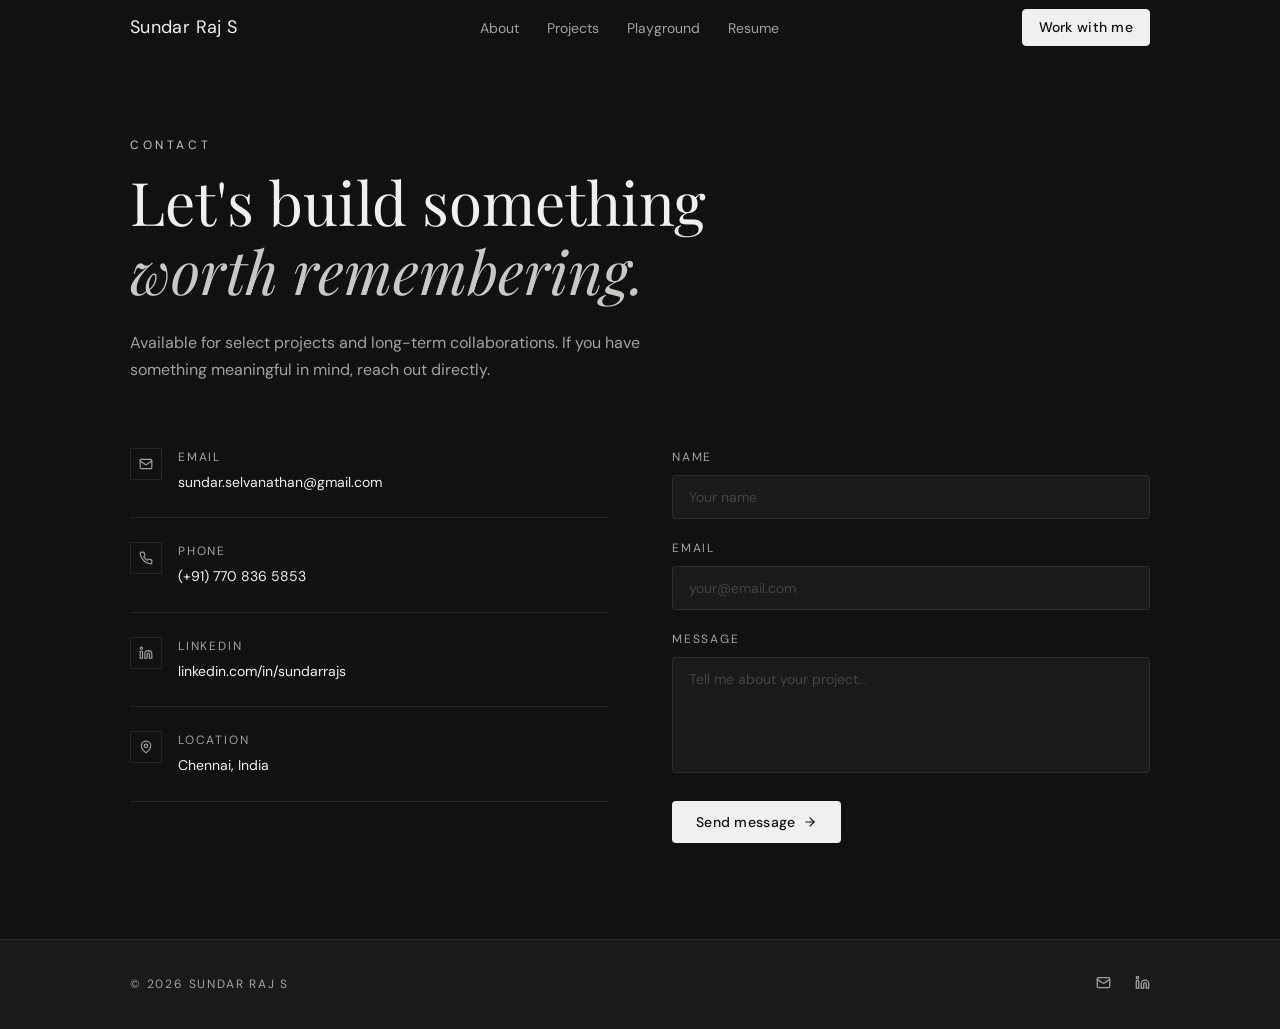
==== commit 9c90f3b0: "Fix navbar scroll border transition flash and bump CSS cache version" ====
--- a/contact/index.html
+++ b/contact/index.html
@@ -6,7 +6,7 @@
   <title>Contact | Sundar Raj S</title>
   <meta name="description" content="Get in touch with Sundar Raj S - Available for select projects and long-term collaborations.">
   
-  <link rel="stylesheet" href="../style.css?v=4.0.0">
+  <link rel="stylesheet" href="../style.css?v=5.6.0">
   <link rel="icon" type="image/png" href="../assets/images/favicon.png">
   
   <!-- Microsoft Clarity -->
--- a/style.css
+++ b/style.css
@@ -102,13 +102,14 @@
   height: var(--header-height);
   transition: background-color 0.4s ease, border-color 0.4s ease;
   background: transparent;
+  border-bottom: 1px solid rgba(240, 240, 238, 0);
 }
 
 #main-header.scrolled {
   background: rgba(17, 17, 17, 0.96);
   backdrop-filter: blur(4px);
   -webkit-backdrop-filter: blur(4px);
-  border-bottom: 1px solid var(--border-color);
+  border-bottom-color: var(--border-color);
 }
 
 .nav-container {
@@ -509,6 +510,64 @@
   background: rgba(17, 17, 17, 0.8);
 }
 
+/* Horizontal Project Card Modifier */
+.project-card.horizontal {
+  grid-column: 1 / -1;
+  display: flex;
+  flex-direction: row;
+  align-items: stretch;
+  width: 100%;
+}
+
+.project-card.horizontal .project-card-image {
+  flex: 0 0 320px;
+  width: 320px;
+  min-height: 100%;
+  background: #141414;
+  overflow: hidden;
+  position: relative;
+}
+
+.project-card.horizontal .project-card-image img {
+  width: 100%;
+  height: 100%;
+  object-fit: cover;
+  object-position: center;
+  opacity: 0.92;
+  filter: none;
+  transition: transform 0.6s cubic-bezier(0.16, 1, 0.3, 1), opacity 0.3s ease;
+}
+
+.project-card.horizontal:hover .project-card-image img {
+  transform: scale(1.04);
+  opacity: 1;
+}
+
+.project-card.horizontal .project-card-content {
+  flex: 1;
+  padding: 2rem 2.25rem;
+  display: flex;
+  flex-direction: column;
+  justify-content: center;
+}
+
+@media (max-width: 768px) {
+  .project-card.horizontal {
+    flex-direction: column;
+  }
+  .project-card.horizontal .project-card-image {
+    flex: none;
+    width: 100%;
+    aspect-ratio: 16 / 9;
+    min-height: auto;
+    border-right: none;
+    border-bottom: 1px solid var(--border-color);
+  }
+  .project-card.horizontal .project-card-content {
+    padding: 1.5rem;
+  }
+}
+
 /* ==========================================================================
    PROJECTS PAGE
    ========================================================================== */
@@ -519,14 +578,22 @@
 }
 
 .page-header {
-  margin-bottom: 3.5rem;
-}
-
-.page-title {
-  font-family: var(--font-serif);
+  margin-bottom: 4rem;
+}
+
+.page-title,
+.page-header h1 {
+  font-family: var(--font-sans);
   font-size: clamp(2.25rem, 4vw, 3rem);
-  font-weight: 400;
-  color: var(--text-primary);
+  font-weight: 600;
+  color: var(--text-primary);
+  margin-bottom: 0.25rem;
+}
+
+.page-subtitle,
+.page-header p {
+  font-size: 0.875rem;
+  color: var(--text-muted);
 }
 
 /* ==========================================================================
@@ -2057,149 +2124,135 @@
   transform: scale(1.03);
 }
 
-/* Features Breakdown Section */
-.playground-section-header {
+/* Claro Article — Plugin Identity & CTA */
+.plugin-identity {
+  display: flex;
+  align-items: center;
+  gap: 1rem;
+  margin-bottom: 1.5rem;
+}
+
+.plugin-icon {
+  width: 56px;
+  height: 56px;
+  border-radius: 12px;
+  border: 1px solid var(--border-color);
+  background: #1e1e1e;
+  flex-shrink: 0;
+}
+
+.plugin-cta-row {
+  margin-top: 2.25rem;
+  display: flex;
+  align-items: center;
+  gap: 1rem;
+  flex-wrap: wrap;
+}
+
+.plugin-compat-note {
+  font-size: 0.8rem;
+  color: var(--text-muted);
+}
+
+/* Claro Article Styles — unified width for text and images */
+.claro-page .container {
+  max-width: 840px;
+}
+
+.claro-page .case-study-hero {
+  margin-bottom: 2.5rem;
+  max-width: 100%;
+}
+
+.claro-page .case-study-title {
+  font-size: clamp(1.75rem, 3.2vw, 2.5rem);
+  line-height: 1.25;
+  margin-bottom: 1.25rem;
+  max-width: 100%;
+}
+
+.claro-page .case-study-subtitle {
+  max-width: 100%;
   margin-bottom: 2rem;
-}
-
-.playground-section-header .section-subtitle {
-  margin-bottom: 0.25rem;
-}
-
-.playground-section-header h2 {
-  font-family: var(--font-serif);
-  font-size: 1.75rem;
-  font-weight: 400;
-  color: var(--text-primary);
-}
-
-.playground-cards-grid {
-  display: grid;
-  grid-template-columns: repeat(2, 1fr);
-  gap: 1.75rem;
+  line-height: 1.7;
+}
+
+.claro-page .case-study-content {
+  max-width: 100%;
+  margin: 0;
+}
+
+.claro-page .case-study-section {
+  max-width: 100%;
   margin-bottom: 4rem;
 }
 
-.feature-detail-card {
-  background: var(--bg-card);
+.claro-page .case-study-section p {
+  max-width: 100%;
+  margin-left: 0;
+  margin-right: 0;
+}
+
+.claro-page .case-study-quote {
+  max-width: 100%;
+  margin-left: 0;
+  margin-right: 0;
+}
+
+.claro-page .article-divider {
+  border: none;
+  border-top: 1px solid var(--border-color);
+  margin: 2.75rem 0 3.5rem 0;
+  width: 100%;
+}
+
+.claro-page .claro-hero-image {
+  margin: 0 0 2.5rem 0;
+  background: transparent;
+  padding: 0;
+  border: none;
+  width: 100%;
+}
+
+.claro-page .case-study-full-image {
+  background: transparent;
+  padding: 0;
+  border: none;
+  margin: 3rem 0;
+  display: block;
+  width: 100%;
+}
+
+.claro-page .case-study-full-image img,
+.claro-page .claro-hero-image img {
+  width: 100%;
+  max-width: 100%;
+  max-height: none;
+  border-radius: var(--radius);
   border: 1px solid var(--border-color);
-  border-radius: var(--radius);
-  overflow: hidden;
-  display: flex;
-  flex-direction: column;
-  transition: border-color 0.3s ease, transform 0.3s ease;
-}
-
-.feature-detail-card:hover {
-  border-color: rgba(200, 200, 196, 0.25);
-  transform: translateY(-2px);
-}
-
-.feature-card-media {
-  aspect-ratio: 16 / 9;
-  background: #1c1c1c;
-  overflow: hidden;
-  position: relative;
-  border-bottom: 1px solid var(--border-color);
-}
-
-.feature-card-media img {
-  width: 100%;
-  height: 100%;
-  object-fit: cover;
-  transition: transform 0.6s ease, opacity 0.3s ease;
-  opacity: 0.9;
-}
-
-.feature-detail-card:hover .feature-card-media img {
-  transform: scale(1.04);
-  opacity: 1;
-}
-
-.feature-card-body {
-  padding: 1.5rem;
-  display: flex;
-  flex-direction: column;
-  flex-grow: 1;
-}
-
-.feature-card-step {
-  font-size: 0.72rem;
-  letter-spacing: 0.2em;
-  text-transform: uppercase;
-  color: var(--text-muted);
-  margin-bottom: 0.5rem;
   display: block;
 }
 
-.feature-card-body h3 {
-  font-family: var(--font-serif);
-  font-size: 1.25rem;
-  font-weight: 400;
-  color: var(--text-primary);
-  margin-bottom: 0.65rem;
-  line-height: 1.35;
-}
-
-.feature-card-body p {
-  font-size: 0.875rem;
-  color: var(--text-muted);
-  line-height: 1.7;
-  margin-bottom: 1.25rem;
-  flex-grow: 1;
-}
-
-/* Special Pricing Card */
-.pricing-story-card {
-  background: linear-gradient(145deg, #1b1b1b 0%, #151515 100%);
-  border: 1px solid var(--border-color);
-  border-radius: var(--radius);
-  padding: 2rem;
-  display: flex;
-  flex-direction: column;
-  justify-content: space-between;
-  position: relative;
-  overflow: hidden;
-}
-
-.pricing-story-card::before {
-  content: "";
-  position: absolute;
-  top: 0;
-  right: 0;
-  width: 160px;
-  height: 160px;
-  background: radial-gradient(circle, rgba(56, 189, 248, 0.08) 0%, transparent 70%);
-  pointer-events: none;
-}
-
-.pricing-comparison-list {
-  margin: 1.25rem 0 1.5rem;
-  display: flex;
-  flex-direction: column;
-  gap: 0.85rem;
-}
-
-.comparison-item {
-  display: flex;
-  align-items: flex-start;
-  gap: 0.75rem;
-  font-size: 0.85rem;
-  line-height: 1.5;
-}
-
-.comparison-cross {
-  color: #ef4444;
-  font-size: 1rem;
-  line-height: 1;
-  flex-shrink: 0;
-}
-
-.comparison-check {
-  color: #22c55e;
-  font-size: 1rem;
-  line-height: 1;
-  flex-shrink: 0;
+@media (max-width: 768px) {
+  .claro-page .case-study-full-image {
+    margin: 2rem 0;
+  }
+  .claro-page .article-divider {
+    margin: 2rem 0 2.5rem 0;
+  }
+}
+
+/* Inline article link */
+.article-inline-link {
+  color: var(--text-primary);
+  text-decoration: none;
+  border-bottom: 1px solid var(--text-muted);
+  transition: var(--transition-smooth);
+}
+
+.article-inline-link:hover {
+  color: #ffffff;
+  border-bottom-color: var(--text-primary);
 }
 
 /* Laboratory Next Card */
@@ -2234,10 +2287,6 @@
     gap: 1.75rem;
     padding: 1.5rem;
   }
-  .playground-cards-grid {
-    grid-template-columns: 1fr;
-    gap: 1.5rem;
-  }
   .lab-next-card {
     flex-direction: column;
     align-items: flex-start;
